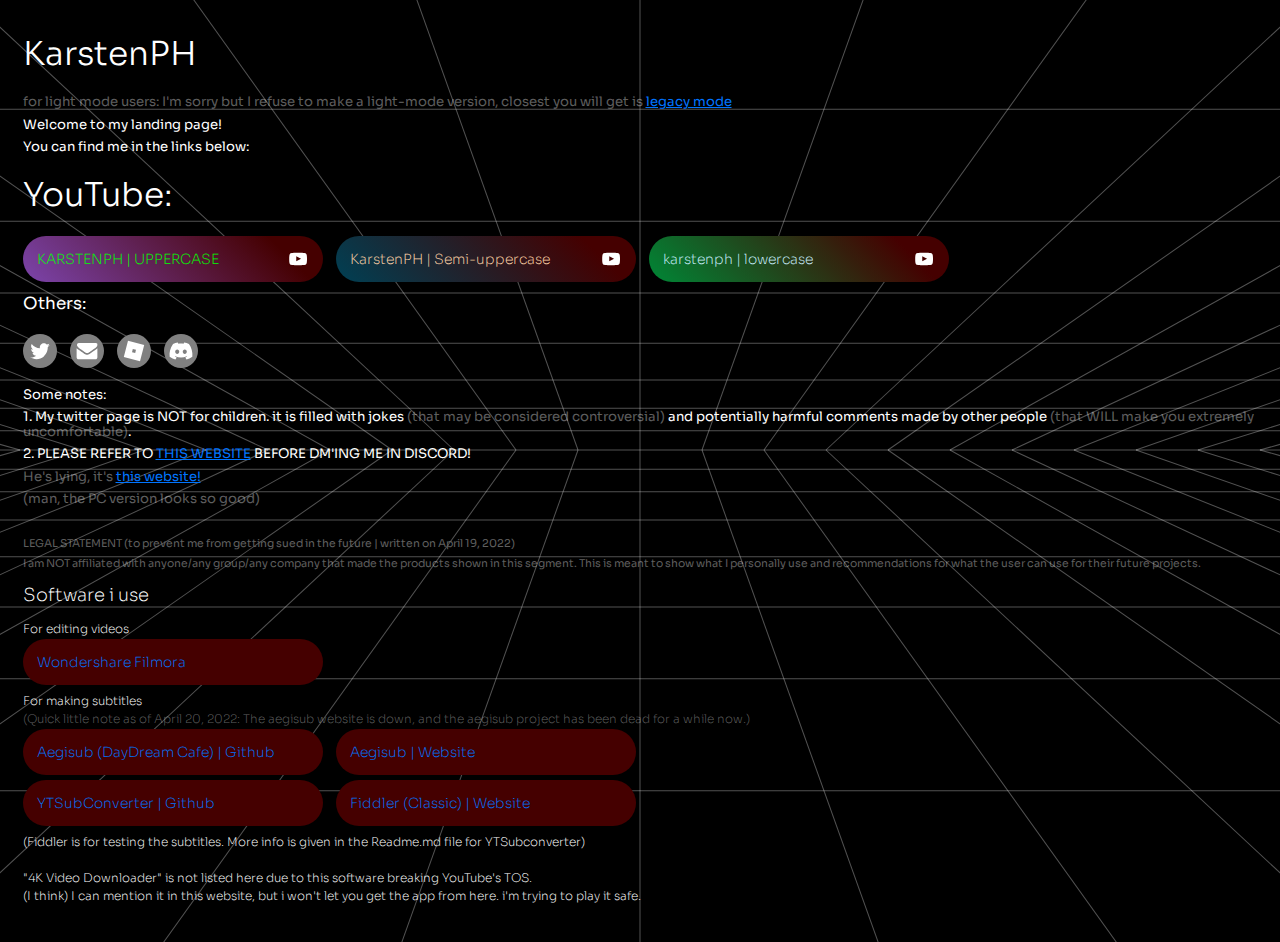
==== index.html @ 112f5911 "initial" ====
<!DOCTYPE html>
<html lang="en">
	<head>
		<meta charset="UTF-8" />
		<meta http-equiv="X-UA-Compatible" content="IE=edge" />
		<meta name="viewport" content="width=device-width, initial-scale=1.0" />
		<title>KarstenPH ‑ Where you can find me</title>
		<!-- KarstenPrawnHub -->
		<link rel="stylesheet" href="css/style.css" />
		<script src="js/app.js"></script>
	</head>
	<body>
		<h1 style="animation: swoosh-right 0.5s ease">KarstenPH</h1>

		<div class="small">
			<p class="grey">for light mode users: I'm sorry but I refuse to make a light-mode version, closest you will get is <a href="javascript:void(0)">legacy mode</a></p>
			<p>Welcome to my landing page!</p>
			<p>You can find me in the links below:</p>
		</div>

		<h1>YouTube:</h1>

		<div id="yt_links">
			<a href="https://www.youtube.com/watch?v=j7gKwxRe7MQ">KARSTENPH | UPPERCASE</a>
			<a href="">KarstenPH | Semi-uppercase</a>
			<a href="">karstenph | lowercase</a>
		</div>
		<p>Others:</p>

		<div id="others">
			<a href="https://twitter.com/KarstenPH2"><img src="css/twitter.svg" /></a>
			<a href="mailto:karstenroelfernandez@gmail.com"><img src="css/mail.svg" /></a>
			<a href="https://web.roblox.com/users/327872692/profile"><img src="css/roblox.svg" /></a>
			<a href="https://discord.gg/pUJhmvAuyu"><img src="css/discord.svg" /></a>
		</div>

		<div class="small">
			<p>Some notes:</p>
			<p>
				1. My twitter page is NOT for children. it is filled with jokes <span class="grey">(that may be considered controversial)</span> and potentially harmful comments
				made by other people <span class="grey">(that WILL make you extremely uncomfortable)</span>.
			</p>
			<p>2. PLEASE REFER TO <a href="http://www.nohello.net/">THIS WEBSITE</a> BEFORE DM'ING ME IN DISCORD!</p>
			<p class="grey">He's lying, it's <a href="https://cdn.discordapp.com/attachments/864032940237389854/965926912524427344/unknown.png">this website!</a></p>
			<p class="grey">(man, the PC version looks so good)</p>
			<br />

			<div class="dim xsmall">
				<p>LEGAL STATEMENT <span class="grey">(to prevent me from getting sued in the future | written on April 19, 2022)</span></p>
				<p>
					I am NOT affiliated with anyone/any group/any company that made the products shown in this segment. This is meant to show what I personally use and
					recommendations for what the user can use for their future projects.
				</p>
			</div>
		</div>
		<h2>Software i use</h2>
		<h4>For editing videos</h4>
		<div id="wondershare">
			<a href="https://filmora.wondershare.net/">Wondershare Filmora</a>
		</div>
		<h4>For making subtitles<br /></h4>
		<h4 class="grey">(Quick little note as of April 20, 2022: The aegisub website is down, and the aegisub project has been dead for a while now.)</h4>
		<div id="subtitles">
			<a href="https://github.com/Ristellise/AegisubDC">Aegisub (DayDream Cafe) | Github</a>
			<a href="https://www.aegisub.org/">Aegisub | Website</a><br />
			<a href="https://github.com/arcusmaximus/YTSubConverter">YTSubConverter | Github</a>
			<a href="https://www.telerik.com/fiddler/fiddler-classic">Fiddler (Classic) | Website</a>
		</div>
		<h4>(Fiddler is for testing the subtitles. More info is given in the Readme.md file for YTSubconverter)</h4>
		<br />
		<h4>"4K Video Downloader" is not listed here due to this software breaking YouTube's TOS.</h4>
		<h4>(I think) I can mention it in this website, but i won't let you get the app from here. i'm trying to play it safe.</h4>
	</body>
</html>
---- css/style.css ----
@import url("https://fonts.googleapis.com/css2?family=Sora:wght@200;300;400&display=swap");

* {
	font-family: "Sora", sans-serif;
	box-sizing: border-box;
	color: white;
	font-weight: 200;
}

a {
	color: #0075ff;
}

html,
body {
	margin: 0;
}

h1 {
	font-size: 2.75em;
	line-height: 1.125;
	font-weight: 300;
}

html {
	background-image: url(background.svg);
	background-size: 100% 150%;
	background-position: center;
	background-repeat: no-repeat;
	background-attachment: fixed;
	background-color: black;
}

body {
	min-height: 100vh;
	min-width: 320px;
	overflow-y: auto;
	overflow-x: hidden;
	padding: 0 20px;
	padding: 3rem 1.875rem;
}

p {
	line-height: 1.1;
	font-size: 1.4rem;
	margin: 8px 0;
	font-weight: 400;
}
.dim * {
	color: rgba(255, 255, 255, 0.376);
}
.dim *.grey {
	color: #606060;
}
.grey {
	color: rgba(255, 255, 255, 0.376);
}

.small * {
	font-size: 1.1rem !important;
	font-weight: 400;
}

.xsmall * {
	font-size: 0.9rem !important;
	font-weight: 400;
}

body > h1:first-child {
	margin-top: 0;
}

#yt_links > a,
#wondershare > a,
#subtitles > a {
	padding: 14px;
	background-color: gray;
	margin-right: 10px;
	margin-bottom: 5px;
	width: 25rem;
	white-space: nowrap;
	background-color: #450000;
}
#yt_links > a::after {
	content: "";
	position: absolute;
	background-image: url(yt.svg);
	width: 20px;
	height: 20px;
	right: 15px;
	background-size: cover;
	top: 13px;
}
#yt_links > a:first-child {
	color: #00ff00;
	background-image: linear-gradient(45deg, #7c44ab 0%, rgba(69, 0, 0, 0.008) 84%);
}
#yt_links > a:nth-child(2) {
	color: #ffd4a8;
	background-image: linear-gradient(45deg, #004054 0%, rgba(69, 0, 0, 0.008) 84%);
}
#yt_links > a:nth-child(3) {
	color: #ccf0ff;
	background-image: linear-gradient(45deg, #008736 0%, rgba(69, 0, 0, 0.008) 84%);
}

#yt_links > a:hover {
	background-color: currentColor !important;
}

[id] > a {
	display: inline-block;
	text-decoration: none;
	transition: transform ease 0.3s, opacity ease 0.3s, background-color ease 0.3s;
	position: relative;
	border-radius: 50px;
	font-size: 14px;
}
[id] > a:hover {
	transform: scale(1.02);
	opacity: 0.7;
}
h4 {
	margin: 3px 0;
}

#others {
	margin: 20px 0;
}

#others > a {
	height: 2rem;
	width: 2rem;
	text-align: center;
	padding: 5px;
	box-sizing: content-box;
	margin-right: 10px;
	border-radius: 100%;
	background-color: gray;
}
#others > a > img {
	display: inline-block;
	width: 100%;
	height: 100%;
	object-fit: cover;
}

#others > a:hover {
	transform: translateY(-2px);
}

@media (max-width: 1680px) {
	html {
		font-size: 9pt;
	}
}

@media (max-width: 1280px) {
	html {
		font-size: 9pt;
	}
}

@media (max-width: 980px) {
	html {
		font-size: 8pt;
	}
}

@media (max-width: 736px) {
	html {
		font-size: 10pt;
	}
}

@keyframes swoosh-left {
	from {
		transform: translateX(-100vw);
	}
	to {
		transform: none;
	}
}
@keyframes swoosh-right {
	from {
		transform: translateX(100vw);
	}
	to {
		transform: none;
	}
}
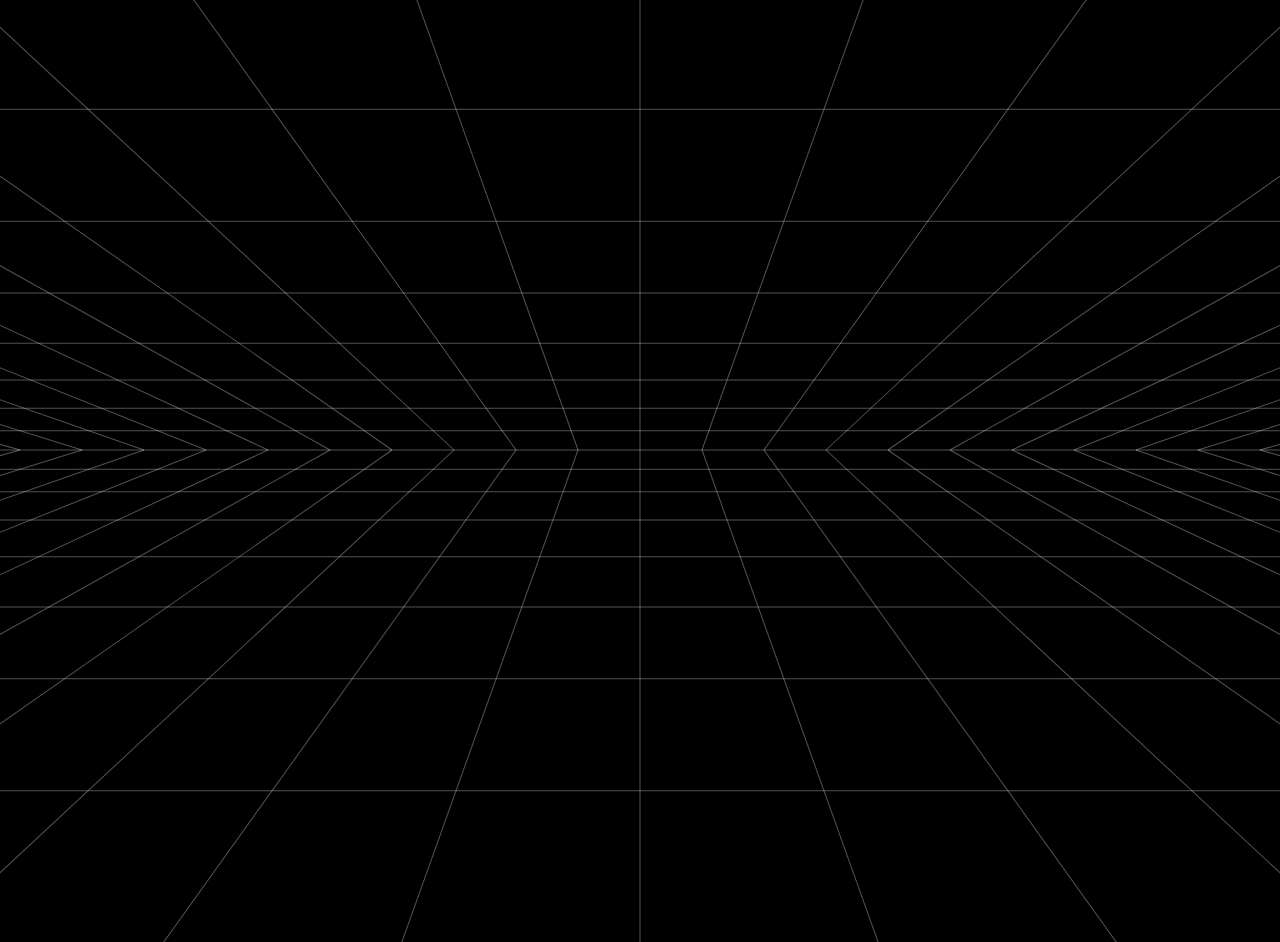
==== commit f72719ab: "animation fix" ====
--- a/index.html
+++ b/index.html
@@ -7,10 +7,10 @@
 		<title>KarstenPH ‑ Where you can find me</title>
 		<!-- KarstenPrawnHub -->
 		<link rel="stylesheet" href="css/style.css" />
-		<script src="js/app.js"></script>
+		<script src="js/app.js" defer></script>
 	</head>
 	<body>
-		<h1 style="animation: swoosh-right 0.5s ease">KarstenPH</h1>
+		<h1>KarstenPH</h1>
 
 		<div class="small">
 			<p class="grey">for light mode users: I'm sorry but I refuse to make a light-mode version, closest you will get is <a href="javascript:void(0)">legacy mode</a></p>
--- a/css/style.css
+++ b/css/style.css
@@ -29,6 +29,10 @@
 	background-repeat: no-repeat;
 	background-attachment: fixed;
 	background-color: black;
+}
+
+body > * {
+	opacity: 0;
 }
 
 body {
@@ -176,16 +180,21 @@
 @keyframes swoosh-left {
 	from {
 		transform: translateX(-100vw);
+		opacity: 0;
 	}
 	to {
 		transform: none;
+		opacity: 1;
 	}
 }
 @keyframes swoosh-right {
 	from {
+		position: relative;
 		transform: translateX(100vw);
+		opacity: 0;
 	}
 	to {
+		opacity: 1;
 		transform: none;
 	}
 }
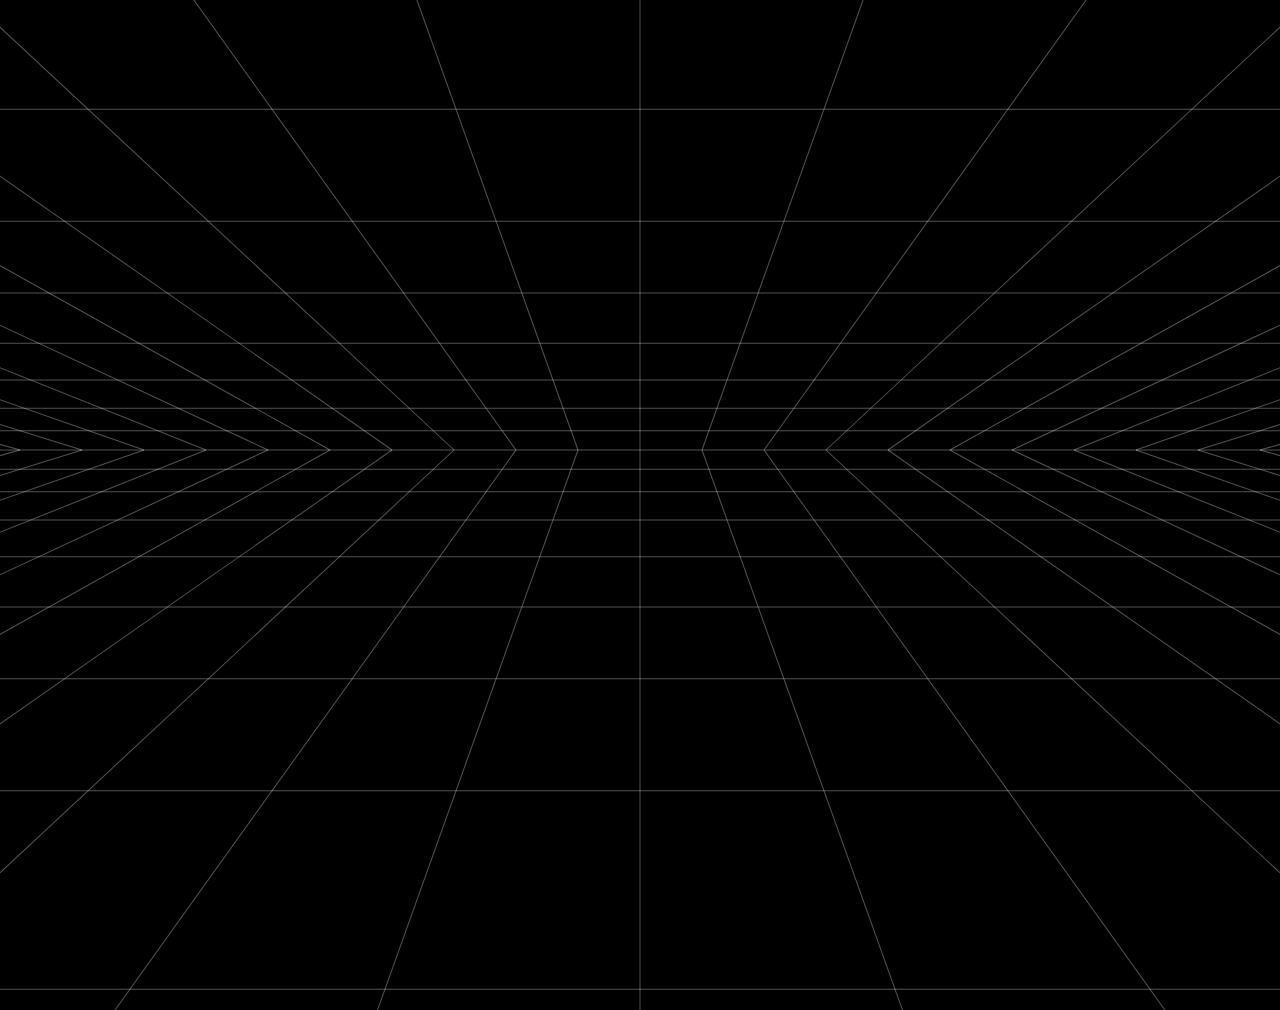
==== commit 61031c95: "test 404 page" ====
--- a/index.html
+++ b/index.html
@@ -8,67 +8,76 @@
 		<!-- KarstenPrawnHub -->
 		<link rel="stylesheet" href="css/style.css" />
 		<script src="js/app.js" defer></script>
+		<!-- Made by cyan-2048 https://github.com/cyan-2048/ -->
+		<noscript
+			>this website doesn't actually require JS, if you are however running a browser that doesn't even support JS you can try the <a href="/legacy">legacy version</a> of
+			this website.</noscript
+		>
 	</head>
 	<body>
-		<h1>KarstenPH</h1>
+		<body>
+			<h1 style="--delay: 0.6s">KarstenPH</h1>
 
-		<div class="small">
-			<p class="grey">for light mode users: I'm sorry but I refuse to make a light-mode version, closest you will get is <a href="javascript:void(0)">legacy mode</a></p>
-			<p>Welcome to my landing page!</p>
-			<p>You can find me in the links below:</p>
-		</div>
+			<div class="small" style="--delay: 0.7s">
+				<p class="grey">for light mode users: I'm sorry but I refuse to make a light-mode version, closest you will get is <a href="/legacy">legacy mode</a></p>
+				<p>Welcome to my landing page!</p>
+				<p>You can find me in the links below:</p>
+			</div>
 
-		<h1>YouTube:</h1>
+			<h1 id="youtube" style="--delay: 0.8s">YouTube:</h1>
 
-		<div id="yt_links">
-			<a href="https://www.youtube.com/watch?v=j7gKwxRe7MQ">KARSTENPH | UPPERCASE</a>
-			<a href="">KarstenPH | Semi-uppercase</a>
-			<a href="">karstenph | lowercase</a>
-		</div>
-		<p>Others:</p>
+			<div id="yt_links" style="--delay: 0.9s">
+				<a href="https://www.youtube.com/watch?v=j7gKwxRe7MQ">KARSTENPH | UPPERCASE</a>
+				<a href="">KarstenPH | Semi-uppercase</a>
+				<a href="">karstenph | lowercase</a>
+			</div>
+			<p style="--delay: 1s">Others:</p>
 
-		<div id="others">
-			<a href="https://twitter.com/KarstenPH2"><img src="css/twitter.svg" /></a>
-			<a href="mailto:karstenroelfernandez@gmail.com"><img src="css/mail.svg" /></a>
-			<a href="https://web.roblox.com/users/327872692/profile"><img src="css/roblox.svg" /></a>
-			<a href="https://discord.gg/pUJhmvAuyu"><img src="css/discord.svg" /></a>
-		</div>
+			<div id="others" style="--delay: 1.1s">
+				<a href="https://twitter.com/KarstenPH2"><img src="css/twitter.svg" /></a>
+				<a href="mailto:karstenroelfernandez@gmail.com"><img src="css/mail.svg" /></a>
+				<a href="https://web.roblox.com/users/327872692/profile"><img src="css/roblox.svg" /></a>
+				<a href="https://discord.gg/pUJhmvAuyu"><img src="css/discord.svg" /></a>
+			</div>
 
-		<div class="small">
-			<p>Some notes:</p>
-			<p>
-				1. My twitter page is NOT for children. it is filled with jokes <span class="grey">(that may be considered controversial)</span> and potentially harmful comments
-				made by other people <span class="grey">(that WILL make you extremely uncomfortable)</span>.
-			</p>
-			<p>2. PLEASE REFER TO <a href="http://www.nohello.net/">THIS WEBSITE</a> BEFORE DM'ING ME IN DISCORD!</p>
-			<p class="grey">He's lying, it's <a href="https://cdn.discordapp.com/attachments/864032940237389854/965926912524427344/unknown.png">this website!</a></p>
-			<p class="grey">(man, the PC version looks so good)</p>
-			<br />
+			<div class="small" style="--delay: 1.2s">
+				<p>Some notes:</p>
+				<p>
+					1. My twitter page is NOT for children. it is filled with jokes <span class="grey">(that may be considered controversial)</span> and potentially harmful
+					comments made by other people <span class="grey">(that WILL make you extremely uncomfortable)</span>.
+				</p>
+				<p>2. PLEASE REFER TO <a href="http://www.nohello.net/">THIS WEBSITE</a> BEFORE DM'ING ME IN DISCORD!</p>
+				<p class="grey">He's lying, it's <a href="https://cdn.discordapp.com/attachments/864032940237389854/965926912524427344/unknown.png">this website!</a></p>
+				<p class="grey">(man, the PC version looks so good)</p>
+				<br />
 
-			<div class="dim xsmall">
-				<p>LEGAL STATEMENT <span class="grey">(to prevent me from getting sued in the future | written on April 19, 2022)</span></p>
-				<p>
-					I am NOT affiliated with anyone/any group/any company that made the products shown in this segment. This is meant to show what I personally use and
-					recommendations for what the user can use for their future projects.
-				</p>
+				<div class="dim xsmall">
+					<p>LEGAL STATEMENT <span class="grey">(to prevent me from getting sued in the future | written on April 19, 2022)</span></p>
+					<p>
+						I am NOT affiliated with anyone/any group/any company that made the products shown in this segment. This is meant to show what I personally use and
+						recommendations for what the user can use for their future projects.
+					</p>
+				</div>
 			</div>
-		</div>
-		<h2>Software i use</h2>
-		<h4>For editing videos</h4>
-		<div id="wondershare">
-			<a href="https://filmora.wondershare.net/">Wondershare Filmora</a>
-		</div>
-		<h4>For making subtitles<br /></h4>
-		<h4 class="grey">(Quick little note as of April 20, 2022: The aegisub website is down, and the aegisub project has been dead for a while now.)</h4>
-		<div id="subtitles">
-			<a href="https://github.com/Ristellise/AegisubDC">Aegisub (DayDream Cafe) | Github</a>
-			<a href="https://www.aegisub.org/">Aegisub | Website</a><br />
-			<a href="https://github.com/arcusmaximus/YTSubConverter">YTSubConverter | Github</a>
-			<a href="https://www.telerik.com/fiddler/fiddler-classic">Fiddler (Classic) | Website</a>
-		</div>
-		<h4>(Fiddler is for testing the subtitles. More info is given in the Readme.md file for YTSubconverter)</h4>
-		<br />
-		<h4>"4K Video Downloader" is not listed here due to this software breaking YouTube's TOS.</h4>
-		<h4>(I think) I can mention it in this website, but i won't let you get the app from here. i'm trying to play it safe.</h4>
+			<h2 style="--delay: 1.3s">Software i use</h2>
+			<h4 style="--delay: 1.4s">For editing videos</h4>
+			<div id="wondershare" style="--delay: 1.5s">
+				<a href="https://filmora.wondershare.net/">Wondershare Filmora</a>
+			</div>
+			<h4 style="--delay: 1.6s">For making subtitles<br /></h4>
+			<h4 class="grey" style="--delay: 1.7s">
+				(Quick little note as of April 20, 2022: The aegisub website is down, and the aegisub project has been dead for a while now.)
+			</h4>
+			<div id="subtitles" style="--delay: 1.8s">
+				<a href="https://github.com/Ristellise/AegisubDC">Aegisub (DayDream Cafe) | Github</a>
+				<a href="https://www.aegisub.org/">Aegisub | Website</a><br />
+				<a href="https://github.com/arcusmaximus/YTSubConverter">YTSubConverter | Github</a>
+				<a href="https://www.telerik.com/fiddler/fiddler-classic">Fiddler (Classic) | Website</a>
+			</div>
+			<h4 style="--delay: 1.9s">(Fiddler is for testing the subtitles. More info is given in the Readme.md file for YTSubconverter)</h4>
+			<br style="--delay: 2s" />
+			<h4 style="--delay: 2.1s">"4K Video Downloader" is not listed here due to this software breaking YouTube's TOS.</h4>
+			<h4 style="--delay: 2.2s">(I think) I can mention it in this website, but i won't let you get the app from here. i'm trying to play it safe.</h4>
+		</body>
 	</body>
 </html>
--- a/css/style.css
+++ b/css/style.css
@@ -51,10 +51,10 @@
 	font-weight: 400;
 }
 .dim * {
-	color: rgba(255, 255, 255, 0.376);
+	color: #606060 !important;
 }
 .dim *.grey {
-	color: #606060;
+	color: rgba(255, 255, 255, 0.376) !important;
 }
 .grey {
 	color: rgba(255, 255, 255, 0.376);
@@ -122,7 +122,7 @@
 }
 [id] > a:hover {
 	transform: scale(1.02);
-	opacity: 0.7;
+	opacity: 0.8;
 }
 h4 {
 	margin: 3px 0;
@@ -198,3 +198,24 @@
 		transform: none;
 	}
 }
+
+body > * {
+	animation: 0.5s ease var(--delay, 0s) 1 normal forwards running swoosh-left;
+}
+
+#wondershare,
+#subtitles {
+	margin: 20px 0;
+}
+
+#wondershare a,
+#subtitles a:last-child {
+	color: white;
+	background-color: #40a376;
+	background-image: linear-gradient(45deg, rgba(95, 100, 217, 0.769) 0%, rgba(64, 163, 118, 0.008) 75%);
+}
+
+#wondershare a:hover,
+#subtitles a:last-child:hover {
+	background-color: #30d98b !important;
+}
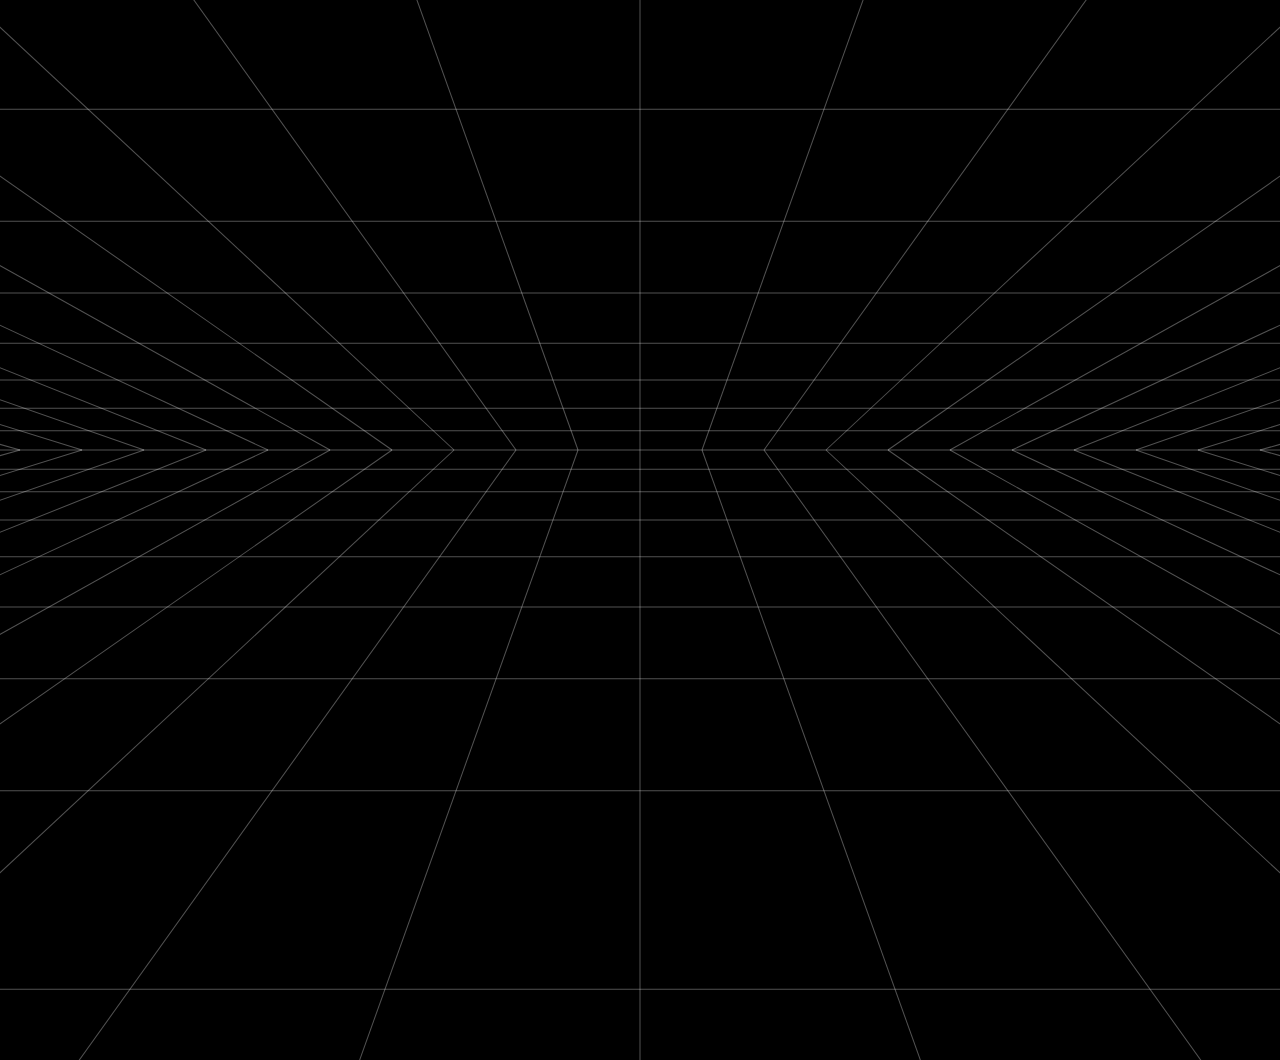
==== commit 31624776: "Update index.html" ====
--- a/index.html
+++ b/index.html
@@ -6,6 +6,7 @@
 		<meta name="viewport" content="width=device-width, initial-scale=1.0" />
 		<title>KarstenPH ‑ Where you can find me</title>
 		<!-- KarstenPrawnHub -->
+        <!--There are children who used to view my old videos-->
 		<link rel="stylesheet" href="css/style.css" />
 		<script src="js/app.js" defer></script>
 		<!-- Made by cyan-2048 https://github.com/cyan-2048/ -->
@@ -78,6 +79,16 @@
 			<br style="--delay: 2s" />
 			<h4 style="--delay: 2.1s">"4K Video Downloader" is not listed here due to this software breaking YouTube's TOS.</h4>
 			<h4 style="--delay: 2.2s">(I think) I can mention it in this website, but i won't let you get the app from here. i'm trying to play it safe.</h4>
+
+            <p>Notice a bug in the site? Report it <a href =https://github.com/KarstenPH/karstenph.github.io/issues/new> Here!</a> (Site made by <a href = https://github.com/cyan-2048/> Cyan-2048</a> | Original Template from Carrd [i am not sure if i will get sued because i might stealing their property but whatever])</p>
 		</body>
 	</body>
+	<!-- ie support -->
+	<!--[if IE]>
+		<style>
+			body > * {
+				opacity: 1;
+			}
+		</style>
+	<![endif]-->
 </html>
--- a/css/style.css
+++ b/css/style.css
@@ -199,6 +199,15 @@
 	}
 }
 
+@keyframes ie-fix {
+	from {
+		opacity: 0;
+	}
+	to {
+		opacity: 1;
+	}
+}
+
 body > * {
 	animation: 0.5s ease var(--delay, 0s) 1 normal forwards running swoosh-left;
 }
@@ -219,3 +228,25 @@
 #subtitles a:last-child:hover {
 	background-color: #30d98b !important;
 }
+
+@media all and (-ms-high-contrast: none), (-ms-high-contrast: active) {
+	/* IE10+ CSS */
+	body > * {
+		opacity: 1 !important;
+		animation: unset !important;
+	}
+}
+@supports (-ms-accelerator: true) {
+	/* Edge 12+ CSS */
+	body > * {
+		opacity: 1 !important;
+		animation: unset !important;
+	}
+}
+@supports (-ms-ime-align: auto) {
+	/* Edge 16+ CSS */
+	body > * {
+		opacity: 1 !important;
+		animation: unset !important;
+	}
+}
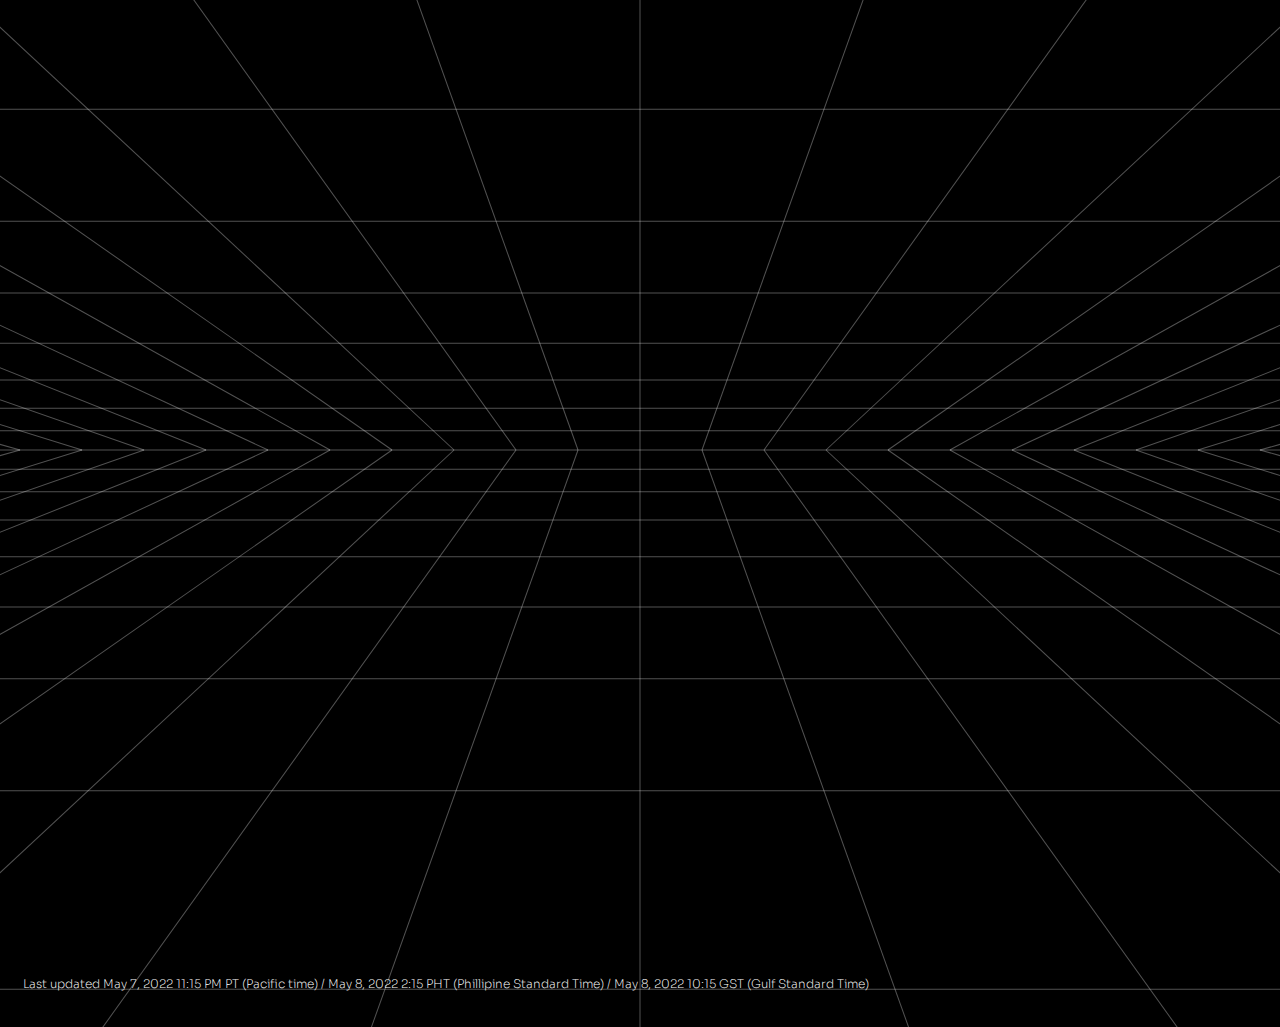
==== commit 64a906c7: "Fixing up other stuff" ====
--- a/index.html
+++ b/index.html
@@ -1,87 +1,115 @@
 <!DOCTYPE html>
 <html lang="en">
+	<script>
+		// prettier-ignore
+		setTimeout(function(){"complete"!==(document.readyState||"")&&(window.location="/legacy")},5e3);
+	</script>
 	<head>
 		<meta charset="UTF-8" />
 		<meta http-equiv="X-UA-Compatible" content="IE=edge" />
 		<meta name="viewport" content="width=device-width, initial-scale=1.0" />
 		<title>KarstenPH ‑ Where you can find me</title>
 		<!-- KarstenPrawnHub -->
-        <!--There are children who used to view my old videos-->
 		<link rel="stylesheet" href="css/style.css" />
+		<script src="js/JSON_polyfill.js"></script>
+		<script src="js/localStorage_polyfill.js"></script>
 		<script src="js/app.js" defer></script>
 		<!-- Made by cyan-2048 https://github.com/cyan-2048/ -->
-		<noscript
-			>this website doesn't actually require JS, if you are however running a browser that doesn't even support JS you can try the <a href="/legacy">legacy version</a> of
-			this website.</noscript
-		>
+
+		<meta
+			name="description"
+			content="Hello, this is where you can find me! (any other accounts outside of this list fully pretending to be me are unofficial, don't trust them ESPECIALLY IF THEY ASK FOR YOUR EXTREMELY PERSONAL DETAILS! (unless it's a personal account))"
+		/>
+		<meta property="og:site_name" content="KarstenPH - Where you can find me" />
+		<meta property="og:title" content="KarstenPH - Where you can find me" />
+		<meta property="og:type" content="website" />
+		<meta
+			property="og:description"
+			content="Hello, this is where you can find me! (any other accounts outside of this list fully pretending to be me are unofficial, don't trust them ESPECIALLY IF THEY ASK FOR YOUR EXTREMELY PERSONAL DETAILS! (unless it's a personal account))"
+		/>
+		<meta property="og:image" content="https://karstenph.github.io/css/embed.jpg" />
+		<meta property="og:image:type" content="image/jpeg" />
+		<meta property="og:image:width" content="1280" />
+		<meta property="og:image:height" content="800" />
+		<meta property="og:url" content="https://karstenph.github.io/" />
+		<meta property="twitter:card" content="summary_large_image" />
+
+		<noscript>
+			<p class="small" style="animation: unset; opacity: 1" id="noscript">
+				this website doesn't actually require JS, if you are however running a browser that doesn't even support JS you can try the <a href="/legacy">legacy version</a> of
+				this website.
+			</p>
+		</noscript>
 	</head>
-	<body>
-		<body>
-			<h1 style="--delay: 0.6s">KarstenPH</h1>
+	<body id="noanimation">
+		<h1 style="--delay: 0.6s">KarstenPH</h1>
 
-			<div class="small" style="--delay: 0.7s">
-				<p class="grey">for light mode users: I'm sorry but I refuse to make a light-mode version, closest you will get is <a href="/legacy">legacy mode</a></p>
-				<p>Welcome to my landing page!</p>
-				<p>You can find me in the links below:</p>
+		<div class="small" style="--delay: 0.7s">
+			<p class="grey">Modes: <a href="/light">light mode (Currently unavailable)</a> | <a href="/legacy">legacy mode</a></p>
+			<p>Welcome to my landing page!</p>
+			<p>You can find me in the links below:</p>
+		</div>
+
+		<h1 id="youtube" style="--delay: 0.8s">YouTube:</h1>
+
+		<div id="yt_links" style="--delay: 0.9s">
+			<a href="https://www.youtube.com/watch?v=j7gKwxRe7MQ">KARSTENPH | UPPERCASE</a>
+			<a href="https://www.youtube.com/channel/UCza4ZhAagqTgM62wP5kue_Q">KarstenPH | Semi-uppercase</a>
+			<a href="https://www.youtube.com/channel/UCeWDj2zveTzwbTnZZfG9J8g">karstenph | lowercase</a>
+		</div>
+		<p style="--delay: 1s">Others:</p>
+
+		<div id="others" style="--delay: 1.1s">
+			<a href="https://twitter.com/KarstenPH2"><img src="css/twitter.svg" /></a>
+			<a href="mailto:karstenroelfernandez@gmail.com"><img src="css/mail.svg" /></a>
+			<a href="https://www.roblox.com/users/327872692/profile"><img src="css/roblox.svg" /></a>
+			<a href="https://discord.gg/pUJhmvAuyu"><img src="css/discord.svg" /></a>
+		</div>
+
+		<div class="small" style="--delay: 1.2s">
+			<p>Some notes:</p>
+			<p>
+				1. My twitter page is NOT for children. it is filled with jokes <span class="grey">(that may be considered controversial)</span> and potentially harmful comments
+				made by other people <span class="grey">(that WILL make you extremely uncomfortable)</span>.
+			</p>
+			<p>2. PLEASE REFER TO <a href="http://www.nohello.net/">THIS WEBSITE</a> BEFORE SENDING ME A DM IN DISCORD!</p>
+			<p class="grey">He's lying, it's <a href="https://cdn.discordapp.com/attachments/864032940237389854/965926912524427344/unknown.png">this website!</a></p>
+			<p class="grey">(man, the PC version looks so good)</p>
+			<br />
+			<hr style="--delay: 1.3">
+			<div class="dim xsmall">
+				<p>LEGAL STATEMENT <span class="grey">(to prevent me from getting sued in the future | written on April 19, 2022)</span></p>
+				<p>
+					I am NOT affiliated with anyone/any group/any company that made the products shown in this segment. This is meant to show what I personally use and
+					recommendations for what the user can use for their future projects.
+				</p>
 			</div>
-
-			<h1 id="youtube" style="--delay: 0.8s">YouTube:</h1>
-
-			<div id="yt_links" style="--delay: 0.9s">
-				<a href="https://www.youtube.com/watch?v=j7gKwxRe7MQ">KARSTENPH | UPPERCASE</a>
-				<a href="">KarstenPH | Semi-uppercase</a>
-				<a href="">karstenph | lowercase</a>
-			</div>
-			<p style="--delay: 1s">Others:</p>
-
-			<div id="others" style="--delay: 1.1s">
-				<a href="https://twitter.com/KarstenPH2"><img src="css/twitter.svg" /></a>
-				<a href="mailto:karstenroelfernandez@gmail.com"><img src="css/mail.svg" /></a>
-				<a href="https://web.roblox.com/users/327872692/profile"><img src="css/roblox.svg" /></a>
-				<a href="https://discord.gg/pUJhmvAuyu"><img src="css/discord.svg" /></a>
-			</div>
-
-			<div class="small" style="--delay: 1.2s">
-				<p>Some notes:</p>
-				<p>
-					1. My twitter page is NOT for children. it is filled with jokes <span class="grey">(that may be considered controversial)</span> and potentially harmful
-					comments made by other people <span class="grey">(that WILL make you extremely uncomfortable)</span>.
-				</p>
-				<p>2. PLEASE REFER TO <a href="http://www.nohello.net/">THIS WEBSITE</a> BEFORE DM'ING ME IN DISCORD!</p>
-				<p class="grey">He's lying, it's <a href="https://cdn.discordapp.com/attachments/864032940237389854/965926912524427344/unknown.png">this website!</a></p>
-				<p class="grey">(man, the PC version looks so good)</p>
-				<br />
-
-				<div class="dim xsmall">
-					<p>LEGAL STATEMENT <span class="grey">(to prevent me from getting sued in the future | written on April 19, 2022)</span></p>
-					<p>
-						I am NOT affiliated with anyone/any group/any company that made the products shown in this segment. This is meant to show what I personally use and
-						recommendations for what the user can use for their future projects.
-					</p>
-				</div>
-			</div>
-			<h2 style="--delay: 1.3s">Software i use</h2>
-			<h4 style="--delay: 1.4s">For editing videos</h4>
-			<div id="wondershare" style="--delay: 1.5s">
-				<a href="https://filmora.wondershare.net/">Wondershare Filmora</a>
-			</div>
-			<h4 style="--delay: 1.6s">For making subtitles<br /></h4>
-			<h4 class="grey" style="--delay: 1.7s">
-				(Quick little note as of April 20, 2022: The aegisub website is down, and the aegisub project has been dead for a while now.)
-			</h4>
-			<div id="subtitles" style="--delay: 1.8s">
-				<a href="https://github.com/Ristellise/AegisubDC">Aegisub (DayDream Cafe) | Github</a>
-				<a href="https://www.aegisub.org/">Aegisub | Website</a><br />
-				<a href="https://github.com/arcusmaximus/YTSubConverter">YTSubConverter | Github</a>
-				<a href="https://www.telerik.com/fiddler/fiddler-classic">Fiddler (Classic) | Website</a>
-			</div>
-			<h4 style="--delay: 1.9s">(Fiddler is for testing the subtitles. More info is given in the Readme.md file for YTSubconverter)</h4>
-			<br style="--delay: 2s" />
-			<h4 style="--delay: 2.1s">"4K Video Downloader" is not listed here due to this software breaking YouTube's TOS.</h4>
-			<h4 style="--delay: 2.2s">(I think) I can mention it in this website, but i won't let you get the app from here. i'm trying to play it safe.</h4>
-
-            <p>Notice a bug in the site? Report it <a href =https://github.com/KarstenPH/karstenph.github.io/issues/new> Here!</a> (Site made by <a href = https://github.com/cyan-2048/> Cyan-2048</a> | Original Template from Carrd [i am not sure if i will get sued because i might stealing their property but whatever])</p>
-		</body>
+		</div>
+		<h2 style="--delay: 1.4s">Software i use</h2>
+		<h4 style="--delay: 1.5s">For editing videos</h4>
+		<div id="wondershare" style="--delay: 1.6s">
+			<a href="https://filmora.wondershare.net/">Wondershare Filmora</a>
+		</div>
+		<h4 style="--delay: 1.7s">For making subtitles<br /></h4>
+		<h4 class="grey" style="--delay: 1.8s">(Quick little note as of April 20, 2022: The aegisub website is down, and the aegisub project has been dead for a while now.)</h4>
+		<div id="subtitles" style="--delay: 1.9s">
+			<a href="https://github.com/Ristellise/AegisubDC">Aegisub (DayDream Cafe) | Github</a>
+			<a href="https://www.aegisub.org/">Aegisub | Website</a><br />
+			<a href="https://github.com/arcusmaximus/YTSubConverter">YTSubConverter | Github</a>
+			<a href="https://www.telerik.com/fiddler/fiddler-classic">Fiddler (Classic) | Website</a>
+			<a href="https://www.4kdownload.com/products/videodownloader/8">4k Video Downloader | Website</a>
+		</div>
+		<h4 style="--delay: 2s">(Fiddler is for testing the subtitles. More info is given in the Readme.md file for YTSubconverter)</h4>
+		<br />
+		<hr style="--delay: 2.1s">
+		<h4 style="--delay: 2.2s">
+			Notice a bug in the site? Report it <a href="https://github.com/KarstenPH/karstenph.github.io/issues/new">here!</a> (Site is NOT made by me [They said they don't want
+			to be mentioned in the site, but you can find the contributor in the github page])
+		</h4>
+			
+		</h4 style="delay: 2.3s">
+			Last updated May 7, 2022 11:15 PM PT (Pacific time) / May 8, 2022 2:15 PHT (Phillipine Standard Time) / May 8, 2022 10:15 GST (Gulf Standard Time)
+		</h4>
 	</body>
 	<!-- ie support -->
 	<!--[if IE]>
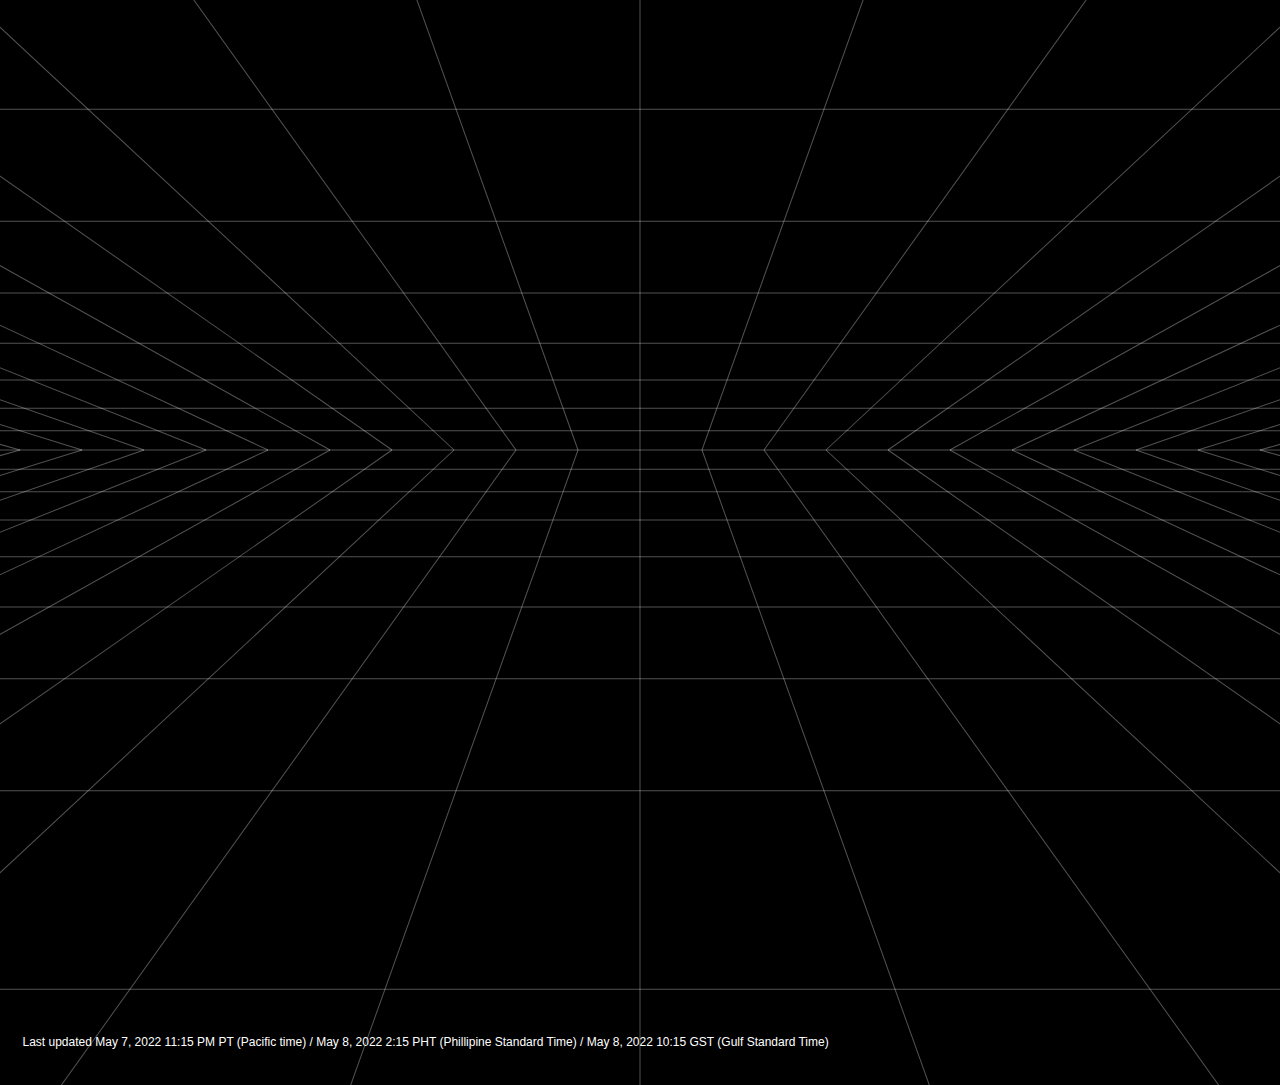
==== commit 77f06772: "update" ====
--- a/index.html
+++ b/index.html
@@ -75,7 +75,6 @@
 			<p>2. PLEASE REFER TO <a href="http://www.nohello.net/">THIS WEBSITE</a> BEFORE SENDING ME A DM IN DISCORD!</p>
 			<p class="grey">He's lying, it's <a href="https://cdn.discordapp.com/attachments/864032940237389854/965926912524427344/unknown.png">this website!</a></p>
 			<p class="grey">(man, the PC version looks so good)</p>
-			<br />
 			<hr style="--delay: 1.3">
 			<div class="dim xsmall">
 				<p>LEGAL STATEMENT <span class="grey">(to prevent me from getting sued in the future | written on April 19, 2022)</span></p>
@@ -94,19 +93,18 @@
 		<h4 class="grey" style="--delay: 1.8s">(Quick little note as of April 20, 2022: The aegisub website is down, and the aegisub project has been dead for a while now.)</h4>
 		<div id="subtitles" style="--delay: 1.9s">
 			<a href="https://github.com/Ristellise/AegisubDC">Aegisub (DayDream Cafe) | Github</a>
-			<a href="https://www.aegisub.org/">Aegisub | Website</a><br />
+			<a id="aegisub" href="https://www.aegisub.org/">Aegisub | Website</a><br />
 			<a href="https://github.com/arcusmaximus/YTSubConverter">YTSubConverter | Github</a>
-			<a href="https://www.telerik.com/fiddler/fiddler-classic">Fiddler (Classic) | Website</a>
-			<a href="https://www.4kdownload.com/products/videodownloader/8">4k Video Downloader | Website</a>
+			<a href="https://www.telerik.com/fiddler/fiddler-classic">Fiddler (Classic) | Website</a><br />
+			<a id="fourKdownloader" href="https://www.4kdownload.com/products/videodownloader/8">4k Video Downloader | Website</a>
 		</div>
 		<h4 style="--delay: 2s">(Fiddler is for testing the subtitles. More info is given in the Readme.md file for YTSubconverter)</h4>
-		<br />
 		<hr style="--delay: 2.1s">
 		<h4 style="--delay: 2.2s">
 			Notice a bug in the site? Report it <a href="https://github.com/KarstenPH/karstenph.github.io/issues/new">here!</a> (Site is NOT made by me [They said they don't want
 			to be mentioned in the site, but you can find the contributor in the github page])
 		</h4>
-			
+		<br>
 		</h4 style="delay: 2.3s">
 			Last updated May 7, 2022 11:15 PM PT (Pacific time) / May 8, 2022 2:15 PHT (Phillipine Standard Time) / May 8, 2022 10:15 GST (Gulf Standard Time)
 		</h4>
--- a/css/style.css
+++ b/css/style.css
@@ -1,4 +1,33 @@
-@import url("https://fonts.googleapis.com/css2?family=Sora:wght@200;300;400&display=swap");
+/* sora-300 - latin */
+@font-face {
+	font-family: "Sora";
+	font-style: normal;
+	font-weight: 300;
+	src: url("./fonts/sora-v10-latin-300.eot"); /* IE9 Compat Modes */
+	src: local(""), url("./fonts/sora-v10-latin-300.eot?#iefix") format("embedded-opentype"), /* IE6-IE8 */ url("./fonts/sora-v10-latin-300.woff2") format("woff2"),
+		/* Super Modern Browsers */ url("./fonts/sora-v10-latin-300.woff") format("woff"), /* Modern Browsers */ url("./fonts/sora-v10-latin-300.ttf") format("truetype"),
+		/* Safari, Android, iOS */ url("./fonts/sora-v10-latin-300.svg#Sora") format("svg"); /* Legacy iOS */
+}
+/* sora-200 - latin */
+@font-face {
+	font-family: "Sora";
+	font-style: normal;
+	font-weight: 200;
+	src: url("./fonts/sora-v10-latin-200.eot"); /* IE9 Compat Modes */
+	src: local(""), url("./fonts/sora-v10-latin-200.eot?#iefix") format("embedded-opentype"), /* IE6-IE8 */ url("./fonts/sora-v10-latin-200.woff2") format("woff2"),
+		/* Super Modern Browsers */ url("./fonts/sora-v10-latin-200.woff") format("woff"), /* Modern Browsers */ url("./fonts/sora-v10-latin-200.ttf") format("truetype"),
+		/* Safari, Android, iOS */ url("./fonts/sora-v10-latin-200.svg#Sora") format("svg"); /* Legacy iOS */
+}
+/* sora-regular - latin */
+@font-face {
+	font-family: "Sora";
+	font-style: normal;
+	font-weight: 400;
+	src: url("./fonts/sora-v10-latin-regular.eot"); /* IE9 Compat Modes */
+	src: local(""), url("./fonts/sora-v10-latin-regular.eot?#iefix") format("embedded-opentype"), /* IE6-IE8 */ url("./fonts/sora-v10-latin-regular.woff2") format("woff2"),
+		/* Super Modern Browsers */ url("./fonts/sora-v10-latin-regular.woff") format("woff"), /* Modern Browsers */ url("./fonts/sora-v10-latin-regular.ttf") format("truetype"),
+		/* Safari, Android, iOS */ url("./fonts/sora-v10-latin-regular.svg#Sora") format("svg"); /* Legacy iOS */
+}
 
 * {
 	font-family: "Sora", sans-serif;
@@ -50,9 +79,11 @@
 	margin: 8px 0;
 	font-weight: 400;
 }
+.dim,
 .dim * {
 	color: #606060 !important;
 }
+.dim.grey,
 .dim *.grey {
 	color: rgba(255, 255, 255, 0.376) !important;
 }
@@ -60,11 +91,13 @@
 	color: rgba(255, 255, 255, 0.376);
 }
 
+.small,
 .small * {
 	font-size: 1.1rem !important;
 	font-weight: 400;
 }
 
+.xsmall,
 .xsmall * {
 	font-size: 0.9rem !important;
 	font-weight: 400;
@@ -81,20 +114,43 @@
 	background-color: gray;
 	margin-right: 10px;
 	margin-bottom: 5px;
-	width: 25rem;
+	width: 27.8rem;
 	white-space: nowrap;
 	background-color: #450000;
 }
-#yt_links > a::after {
+#yt_links > a::after,
+#subtitles > a::after,
+#wondershare > a::after {
 	content: "";
 	position: absolute;
-	background-image: url(yt.svg);
 	width: 20px;
 	height: 20px;
 	right: 15px;
 	background-size: cover;
 	top: 13px;
 }
+
+#yt_links > a::after {
+	background-image: url(yt.svg);
+}
+
+#wondershare > a::after {
+	background-image: url(cart.svg) !important;
+}
+
+#subtitles > a:nth-child(2):after,
+#subtitles > a:nth-child(4):after {
+	filter: invert(100%);
+}
+
+#aegisub::after,
+#fourKdownloader::after {
+	background-image: url(download.svg) !important;
+}
+#subtitles > *::after {
+	background-image: url(out.svg);
+}
+
 #yt_links > a:first-child {
 	color: #00ff00;
 	background-image: linear-gradient(45deg, #7c44ab 0%, rgba(69, 0, 0, 0.008) 84%);
@@ -122,6 +178,11 @@
 }
 [id] > a:hover {
 	transform: scale(1.02);
+}
+#noscript a {
+	transform: none !important;
+}
+a:hover {
 	opacity: 0.8;
 }
 h4 {
@@ -216,8 +277,15 @@
 #subtitles {
 	margin: 20px 0;
 }
+#wondershare > a,
+#subtitles > a {
+	padding-right: 20px;
+	overflow: hidden;
+	text-overflow: ellipsis;
+}
 
 #wondershare a,
+#subtitles a:nth-child(5),
 #subtitles a:last-child {
 	color: white;
 	background-color: #40a376;
@@ -225,8 +293,37 @@
 }
 
 #wondershare a:hover,
+#subtitles a:nth-child(5):hover,
 #subtitles a:last-child:hover {
 	background-color: #30d98b !important;
+}
+
+#subtitles a:first-child,
+#subtitles a:nth-child(2) {
+	color: white;
+}
+#subtitles a:first-child:hover {
+	background-color: rgba(255, 255, 255, 0.71) !important;
+}
+#subtitles a:first-child {
+	background-color: #6f4e37;
+	background-image: linear-gradient(45deg, #ff0000 0%, rgba(111, 78, 55, 0.008) 75%);
+}
+#subtitles a:nth-child(2) {
+	background-color: #00ff00;
+	background-image: linear-gradient(45deg, #1400ff 0%, rgba(0, 255, 0, 0.008) 75%);
+}
+#subtitles a:nth-child(4) {
+	background-color: #0000ff;
+	color: rgba(5, 255, 0, 0.988);
+	background-image: linear-gradient(45deg, #ff0000 0%, rgba(0, 0, 255, 0.008) 75%);
+}
+
+#subtitles a:nth-child(2):hover {
+	background-color: #ffff00;
+}
+#subtitles a:nth-child(4):hover {
+	background-color: #cccc00;
 }
 
 @media all and (-ms-high-contrast: none), (-ms-high-contrast: active) {
@@ -250,3 +347,52 @@
 		animation: unset !important;
 	}
 }
+
+#noanimation:target > * {
+	animation: none !important;
+	opacity: 1;
+}
+
+#others > a:first-child {
+	background-color: rgb(0, 115, 158);
+	background-image: linear-gradient(45deg, rgb(0, 59, 82) 0%, rgba(0, 115, 158, 0.008) 100%);
+}
+
+#others > a:nth-child(2) {
+	background-color: rgb(52, 168, 83);
+	background-image: linear-gradient(45deg, rgb(66, 133, 244) 0%, rgba(52, 168, 83, 0.008) 100%);
+}
+
+#others > a:nth-child(3) {
+	background-color: rgb(145, 145, 145);
+	background-image: linear-gradient(45deg, rgb(84, 84, 84) 0%, rgba(145, 145, 145, 0.008) 100%);
+}
+
+#others > a:last-child {
+	background-color: rgb(0, 104, 179);
+	background-image: linear-gradient(45deg, rgb(0, 9, 102) 0%, rgba(0, 104, 179, 0.008) 100%);
+}
+
+#others > a:first-child:hover {
+	background-color: rgb(0, 184, 255);
+	background-image: linear-gradient(45deg, rgb(0, 59, 82) 0%, rgba(0, 115, 158, 0.008) 100%);
+}
+
+#others > a:nth-child(2):hover {
+	background-color: rgb(187, 0, 27);
+	background-image: linear-gradient(45deg, rgb(66, 133, 244) 0%, rgba(52, 168, 83, 0.008) 100%);
+}
+
+#others > a:nth-child(3):hover {
+	background-color: rgb(207, 207, 207);
+	background-image: linear-gradient(45deg, rgb(84, 84, 84) 0%, rgba(145, 145, 145, 0.008) 100%);
+}
+
+#others > a:last-child:hover {
+	background-color: rgb(0, 178, 255);
+	background-image: linear-gradient(45deg, rgb(0, 9, 102) 0%, rgba(0, 104, 179, 0.008) 100%);
+}
+
+hr {
+	margin: 20px -20px;
+}
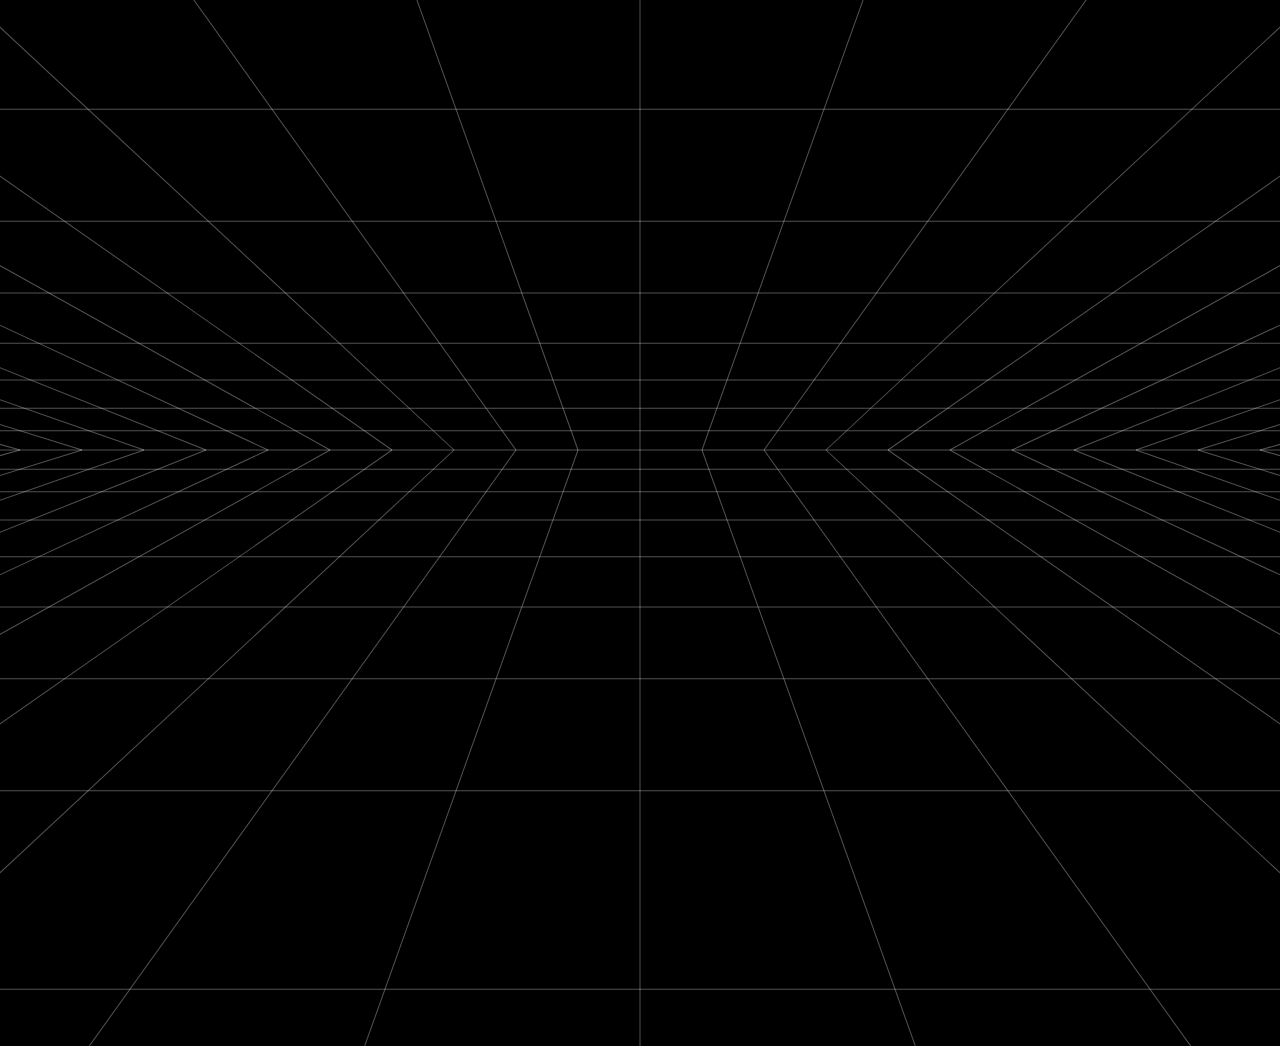
==== commit 0502daf9: "Update index.html" ====
--- a/index.html
+++ b/index.html
@@ -1,6 +1,14 @@
 <!DOCTYPE html>
 <html lang="en">
 	<script>
+		var request;
+		if (window.XMLHttpRequest) {
+			//Firefox, Opera, IE7, and other browsers will use the native object
+			request = new XMLHttpRequest();
+		} else {
+			//IE 5 and 6 will use the ActiveX control
+			request = new ActiveXObject("Microsoft.XMLHTTP");
+		}
 		// prettier-ignore
 		setTimeout(function(){"complete"!==(document.readyState||"")&&(window.location="/legacy")},5e3);
 	</script>
@@ -8,7 +16,7 @@
 		<meta charset="UTF-8" />
 		<meta http-equiv="X-UA-Compatible" content="IE=edge" />
 		<meta name="viewport" content="width=device-width, initial-scale=1.0" />
-		<title>KarstenPH ‑ Where you can find me</title>
+		<title>KarstenPH ‑ Home</title>
 		<!-- KarstenPrawnHub -->
 		<link rel="stylesheet" href="css/style.css" />
 		<script src="js/JSON_polyfill.js"></script>
@@ -18,14 +26,14 @@
 
 		<meta
 			name="description"
-			content="Hello, this is where you can find me! (any other accounts outside of this list fully pretending to be me are unofficial, don't trust them ESPECIALLY IF THEY ASK FOR YOUR EXTREMELY PERSONAL DETAILS! (unless it's a personal account))"
+			content="Hello, this is where you can find me! (Other accounts are either unofficial or private accounts)"
 		/>
 		<meta property="og:site_name" content="KarstenPH - Where you can find me" />
 		<meta property="og:title" content="KarstenPH - Where you can find me" />
 		<meta property="og:type" content="website" />
 		<meta
 			property="og:description"
-			content="Hello, this is where you can find me! (any other accounts outside of this list fully pretending to be me are unofficial, don't trust them ESPECIALLY IF THEY ASK FOR YOUR EXTREMELY PERSONAL DETAILS! (unless it's a personal account))"
+			content="Hello, this is where you can find me! (Other accounts are either unofficial or private accounts)"
 		/>
 		<meta property="og:image" content="https://karstenph.github.io/css/embed.jpg" />
 		<meta property="og:image:type" content="image/jpeg" />
@@ -36,8 +44,8 @@
 
 		<noscript>
 			<p class="small" style="animation: unset; opacity: 1" id="noscript">
-				this website doesn't actually require JS, if you are however running a browser that doesn't even support JS you can try the <a href="/legacy">legacy version</a> of
-				this website.
+				this website doesn't actually require JS, if you are however running a browser that doesn't even support JS you can try the <a href="/legacy">legacy version</a> of this
+				website.
 			</p>
 		</noscript>
 	</head>
@@ -47,21 +55,23 @@
 		<div class="small" style="--delay: 0.7s">
 			<p class="grey">Modes: <a href="/light">light mode (Currently unavailable)</a> | <a href="/legacy">legacy mode</a></p>
 			<p>Welcome to my landing page!</p>
+
+			<p>I am the Graphic Designer for <a href=https://www.twitch.tv/melbathetoast>Melba Toast</a>
 			<p>You can find me in the links below:</p>
 		</div>
 
 		<h1 id="youtube" style="--delay: 0.8s">YouTube:</h1>
 
 		<div id="yt_links" style="--delay: 0.9s">
-			<a href="https://www.youtube.com/watch?v=j7gKwxRe7MQ">KARSTENPH | UPPERCASE</a>
-			<a href="https://www.youtube.com/channel/UCza4ZhAagqTgM62wP5kue_Q">KarstenPH | Semi-uppercase</a>
-			<a href="https://www.youtube.com/channel/UCeWDj2zveTzwbTnZZfG9J8g">karstenph | lowercase</a>
+			<a href="https://www.youtube.com/channel/UCza4ZhAagqTgM62wP5kue_Q">KarstenPH</a>
+			<a href="https://www.youtube.com/channel/UCPKDqyF-mSGPTpptPKv0Nbg">BluroClips</a>
+			<a href="https://www.youtube.com/channel/UCeWDj2zveTzwbTnZZfG9J8g">KarstenPH (Alt)</a>
 		</div>
 		<p style="--delay: 1s">Others:</p>
 
 		<div id="others" style="--delay: 1.1s">
 			<a href="https://twitter.com/KarstenPH2"><img src="css/twitter.svg" /></a>
-			<a href="mailto:karstenroelfernandez@gmail.com"><img src="css/mail.svg" /></a>
+			<a href="mailto:public.karstenph@gmail.com"><img src="css/mail.svg" /></a>
 			<a href="https://www.roblox.com/users/327872692/profile"><img src="css/roblox.svg" /></a>
 			<a href="https://discord.gg/pUJhmvAuyu"><img src="css/discord.svg" /></a>
 		</div>
@@ -69,44 +79,39 @@
 		<div class="small" style="--delay: 1.2s">
 			<p>Some notes:</p>
 			<p>
-				1. My twitter page is NOT for children. it is filled with jokes <span class="grey">(that may be considered controversial)</span> and potentially harmful comments
-				made by other people <span class="grey">(that WILL make you extremely uncomfortable)</span>.
 			</p>
-			<p>2. PLEASE REFER TO <a href="http://www.nohello.net/">THIS WEBSITE</a> BEFORE SENDING ME A DM IN DISCORD!</p>
-			<p class="grey">He's lying, it's <a href="https://cdn.discordapp.com/attachments/864032940237389854/965926912524427344/unknown.png">this website!</a></p>
-			<p class="grey">(man, the PC version looks so good)</p>
-			<hr style="--delay: 1.3">
+			<p>1. PLEASE REFER TO <a href="http://www.nohello.net/">THIS WEBSITE</a> BEFORE SENDING ME A DM IN DISCORD!</p>
+			<hr style="--delay: 1.3" />
 			<div class="dim xsmall">
-				<p>LEGAL STATEMENT <span class="grey">(to prevent me from getting sued in the future | written on April 19, 2022)</span></p>
+				<p>LEGAL STATEMENT:</p>
 				<p>
-					I am NOT affiliated with anyone/any group/any company that made the products shown in this segment. This is meant to show what I personally use and
-					recommendations for what the user can use for their future projects.
+					I am NOT affiliated/sponsored/payed by anyone/any group/any company that made the products shown in this segment. This is meant to show what I personally use.
 				</p>
 			</div>
 		</div>
 		<h2 style="--delay: 1.4s">Software i use</h2>
 		<h4 style="--delay: 1.5s">For editing videos</h4>
 		<div id="wondershare" style="--delay: 1.6s">
-			<a href="https://filmora.wondershare.net/">Wondershare Filmora</a>
+			<a href="https://www.blackmagicdesign.com/ae/products/davinciresolve">Davinci Resolve</a>
 		</div>
 		<h4 style="--delay: 1.7s">For making subtitles<br /></h4>
-		<h4 class="grey" style="--delay: 1.8s">(Quick little note as of April 20, 2022: The aegisub website is down, and the aegisub project has been dead for a while now.)</h4>
+		<h4 class="grey" style="--delay: 1.8s">(Quick Note: the aegisub project has been dead for a while now, which is why i'm using a fork)</h4>
 		<div id="subtitles" style="--delay: 1.9s">
-			<a href="https://github.com/Ristellise/AegisubDC">Aegisub (DayDream Cafe) | Github</a>
+			<a href="https://github.com/arch1t3cht/Aegisub">Aegisub (arch1t3cht) | Github</a>
 			<a id="aegisub" href="https://www.aegisub.org/">Aegisub | Website</a><br />
 			<a href="https://github.com/arcusmaximus/YTSubConverter">YTSubConverter | Github</a>
 			<a href="https://www.telerik.com/fiddler/fiddler-classic">Fiddler (Classic) | Website</a><br />
 			<a id="fourKdownloader" href="https://www.4kdownload.com/products/videodownloader/8">4k Video Downloader | Website</a>
 		</div>
 		<h4 style="--delay: 2s">(Fiddler is for testing the subtitles. More info is given in the Readme.md file for YTSubconverter)</h4>
-		<hr style="--delay: 2.1s">
+		<hr style="--delay: 2.1s" />
 		<h4 style="--delay: 2.2s">
-			Notice a bug in the site? Report it <a href="https://github.com/KarstenPH/karstenph.github.io/issues/new">here!</a> (Site is NOT made by me [They said they don't want
-			to be mentioned in the site, but you can find the contributor in the github page])
+			Notice a bug in the site? Report it <a href="https://github.com/KarstenPH/karstenph.github.io/issues/new">here!</a> (Site is NOT made by me [They said they don't want to be
+			mentioned in the site, but you can find the contributor in the github page])
 		</h4>
-		<br>
-		</h4 style="delay: 2.3s">
-			Last updated May 7, 2022 11:15 PM PT (Pacific time) / May 8, 2022 2:15 PHT (Phillipine Standard Time) / May 8, 2022 10:15 GST (Gulf Standard Time)
+		<br />
+		<h4 style="--delay: 2.3s">
+			Last updated October 26, 2023 19:10 PT (Pacific time) / October 27, 2023 14:10 PHT (Phillipine Standard Time) / October 27, 2023 10:10 GST (Gulf Standard Time)
 		</h4>
 	</body>
 	<!-- ie support -->
